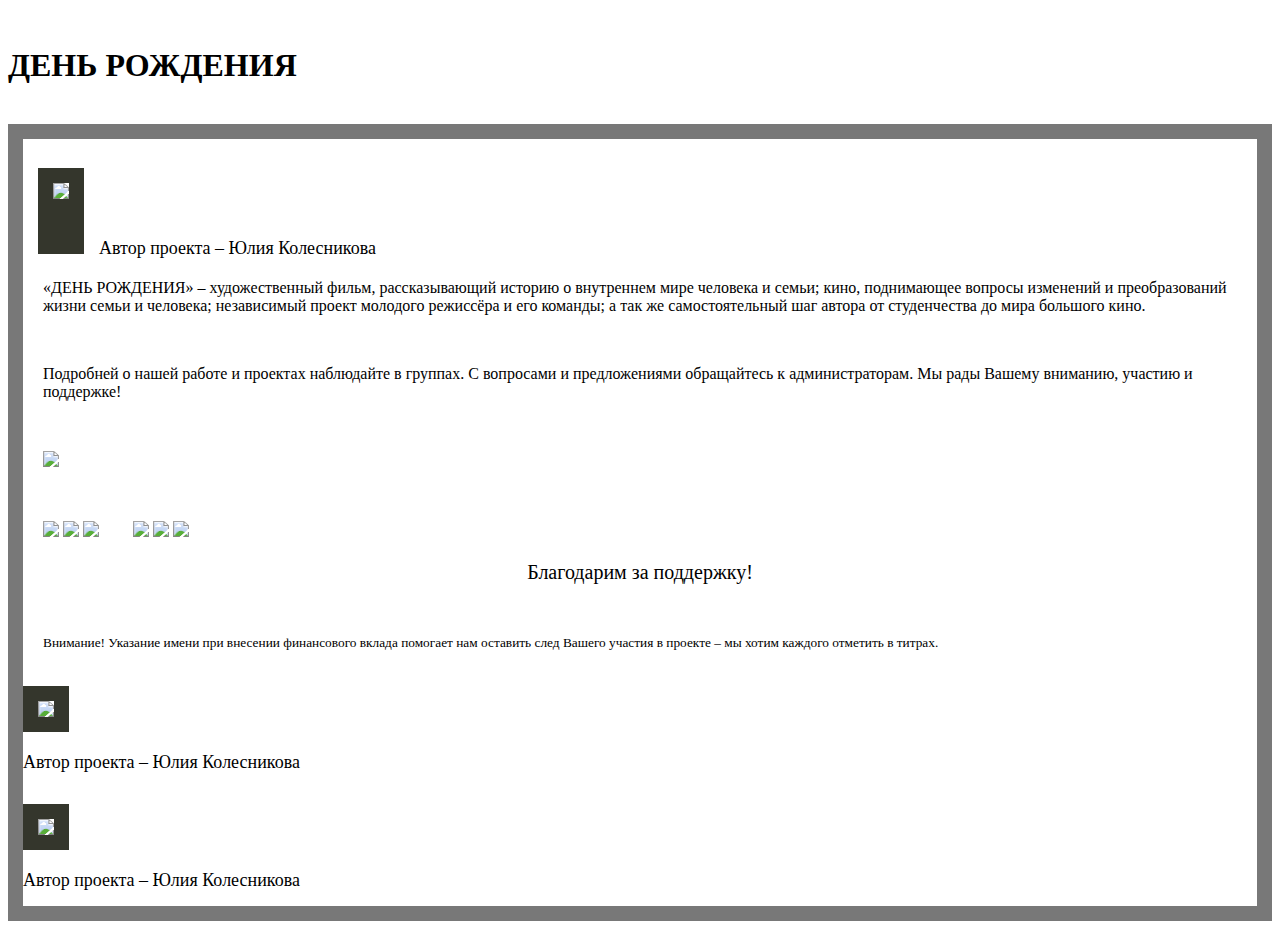
==== index.html @ e0739929 "Add files via upload" ====
<!DOCTYPE html>
<html>
    <head>
        <meta charset="utf-8" />
        <title>День рождения</title>

        
        <meta name="viewport"  content="width=device-width, initial-scale=1.0, user-scalable=0, maximum-scale=1.0" />

    
        <link rel="stylesheet" href="assets/css/styles.css" />
        <link rel="stylesheet" href="assets/touchTouch/touchTouch.css" />

      

        
      
    </head>

    <body >
<div class="q">
	
  <div id="slider-1" class="slider">
     <div class="slider__wrapper">
        <div class="thumbs" style="background-color: #363636" >     
         	
	        <span class= "fh"><a  href="assets/img/1/1.jpg" style="background-image:url(assets/img/1/1.jpg)"></a>	</span>  
	        <a href="assets/img/1/2.jpg" style="background-image:url(assets/img/1/2.jpg)"></a>
	   
	        <a href="assets/img/1/3.jpg" style="background-image:url(assets/img/1/3.jpg)"></a>
	       
	        
	        <span class= "fh"><a href="assets/img/1/4.jpg" style="background-image:url(assets/img/1/4.jpg)"></a> </span>
	       
        </div>

        <div class="thumbs" style="background-color: #363636" >
        	
	        <span class= "fh"><a  href="assets/img/1/21.jpg" style="background-image:url(assets/img/1/21.jpg)"></a></span>
	  
	        <a href="assets/img/1/22.jpg" style="background-image:url(assets/img/1/22.jpg)"></a>
	        <a href="assets/img/1/23.jpg" style="background-image:url(assets/img/1/23.jpg)"></a>
	        
	        <span class= "fh"><a  href="assets/img/1/24.jpg" style="background-image:url(assets/img/1/24.jpg)"></a> </span>
	        
        </div>

         <div class="thumbs" style="background-color: #363636" >
         	
	        <span class= "fh"><a  href="assets/img/1/31.jpg" style="background-image:url(assets/img/1/31.jpg)"></a></span>
	    
	        <a href="assets/img/1/32.jpg" style="background-image:url(assets/img/1/32.jpg)"></a>
	        <a href="assets/img/1/33.jpg" style="background-image:url(assets/img/1/33.jpg)"></a>
	        
	        <span class= "fh"><a  href="assets/img/1/34.jpg" style="background-image:url(assets/img/1/34.jpg)"></a></span>
	    
	    </div>
	        </div>
       
     <!-- КНОПКИ "НАЗАД" И "ВПЕРЁД" -->
  <a class="slider__control slider__control_left" href="#" role="button"></a>
  <a class="slider__control slider__control_right slider__control_show" href="#" role="button"></a>
   </div>  





<br>

<h1> ДЕНЬ РОЖДЕНИЯ </h1>

	<br>
	
             <div class="m" style="border:15px solid #787878;  ">
             	
<p class="image"><img src="assets/img/s.jpg" height="360" style="border:15px solid #34362c; border-bottom-width: 55px; margin-left:  15px; margin-top: 13px; margin-right: 15px "><span class="sp"><font size="4" face="Century">Автор проекта – Юлия Колесникова</font></span></p>


<div   style="margin: 20px; text-align: left;"><p style="font-size: 12pt"><font face="Century">      «ДЕНЬ РОЖДЕНИЯ» – художественный фильм, рассказывающий историю о внутреннем мире человека и семьи; кино, поднимающее вопросы изменений и преобразований жизни семьи и человека; независимый проект молодого режиссёра и его команды; а так же самостоятельный шаг автора от студенчества до мира большого кино.</font></p><br> <p style="font-size: 12pt"><font face="Century">Подробней о нашей работе и проектах наблюдайте в группах. С вопросами и предложениями обращайтесь к администраторам. Мы рады Вашему вниманию, участию и поддержке!</font></p><br><p><a href="https://yasobe.ru/na/lllkinoiremeslolll"><img class="but" src="assets/img/but5.png"></a></p><br><p>


<p class="z">
	<a href="https://vk.com/public186695545" title="Основная группа ВКонтакте"><img  src="assets/img/i1.png" height="24" ></a>
	<a href="https://www.facebook.com/lllkolesnikovalll/?modal=admin_todo_tour" title="Facebook"><img  src="assets/img/i2.png" height="24" ></a>
	<a href="https://www.instagram.com/lllkinoiremeslolll" title="Instagram"><img style="margin-right: 30px" src="assets/img/i3.png" height="24" ></a>
	<a></a>
	<a href="https://vk.com/id582224958" title="Администратор ВКонтакте"><img  src="assets/img/i1.png" height="24" ></a>
	<a title="Почта: lllkinoiremeslolll@gmail.com"><img  src="assets/img/i4.png" height="24" ></a>
	<a title="Номер телефона: 8-969-200-36-07"><img  src="assets/img/t.png" height="24" ></a>
</p>


<p style="text-align: center;font-weight: 400;font-size: 15pt;"><font face="Century">Благодарим за поддержку! </font></p><br><p style="font-size: 10pt;"><font face="Century">Внимание! Указание имени при внесении финансового вклада помогает нам оставить след Вашего участия в проекте – мы хотим каждого отметить в титрах.</font></p></div>
   <p class="image1">
   	<img src="assets/img/s.jpg" height="360" style="border:15px solid #34362c;  margin-top: 15px; "></p><p class="image1" style="margin-bottom: 15px;"><font size="4" face="Century">Автор проекта – Юлия Колесникова</font></p></p>


<p class="image2"><img src="assets/img/s.jpg" height="260" style="border:15px solid #34362c;  margin-top: 15px; "></p><p class="image2"></p><p class="image2" style="margin-bottom: 15px;"><font size="4" face="Century">Автор проекта – Юлия Колесникова</font></p> 
	     
        </div>


<div id="slider-2" class="slider">
     <div class="slider__wrapper">
		 <div class="thumbs" style="background-color: #363636">		 	
	       <span class= "fh"><a  href="assets/img/1/1_1.jpg" style="background-image:url(assets/img/1/1_1.jpg)"></a></span>
	        <a href="assets/img/1/1_2.jpg" style="background-image:url(assets/img/1/1_2.jpg)"></a>
	        <a href="assets/img/1/1_3.jpg" style="background-image:url(assets/img/1/1_3.jpg)"></a>
	        <span class= "fh"><a  href="assets/img/1/1_4.jpg" style="background-image:url(assets/img/1/1_4.jpg)"></a>	</span>        
	    </div>

	    <div class="thumbs" style="background-color: #363636">		 	
	        <span class= "fh"><a  href="assets/img/1/2_1.jpg" style="background-image:url(assets/img/1/2_1.jpg)"></a></span>
	        <a href="assets/img/1/2_2.jpg" style="background-image:url(assets/img/1/2_2.jpg)"></a>
	        <a href="assets/img/1/2_3.jpg" style="background-image:url(assets/img/1/2_3.jpg)"></a>
	        <span class= "fh"><a href="assets/img/1/2_4.jpg" style="background-image:url(assets/img/1/2_4.jpg)"></a></span>	        
	    </div>

	    <div class="thumbs" style="background-color: #363636">		 	
	        <span class= "fh"><a  href="assets/img/1/3_1.jpg" style="background-image:url(assets/img/1/3_1.jpg)"></a></span>
	        <a href="assets/img/1/3_2.jpg" style="background-image:url(assets/img/1/3_2.jpg)"></a>
	        <a href="assets/img/1/3_3.jpg" style="background-image:url(assets/img/1/3_3.jpg)"></a>
	        <span class= "fh"><a  href="assets/img/1/3_4.jpg" style="background-image:url(assets/img/1/3_4.jpg)"></a>	 </span>       
	    </div>

 </div>
     <!-- КНОПКИ "НАЗАД" И "ВПЕРЁД" -->
  <a class="slider__control slider__control_left" href="#" role="button"></a>
  <a class="slider__control slider__control_right slider__control_show" href="#" role="button"></a>

    





</div></div>
	</div>
	
	<script>
    'use strict';
    var multiItemSlider = (function () {
      return function (selector, config) {
        var
          _mainElement = document.querySelector(selector), // основный элемент блока
          _sliderWrapper = _mainElement.querySelector('.slider__wrapper'), // обертка для .slider-item
          _sliderItems = _mainElement.querySelectorAll('.thumbs'), // элементы (.slider-item)
          _sliderControls = _mainElement.querySelectorAll('.slider__control'), // элементы управления
          _sliderControlLeft = _mainElement.querySelector('.slider__control_left'), // кнопка "LEFT"
          _sliderControlRight = _mainElement.querySelector('.slider__control_right'), // кнопка "RIGHT"
          _wrapperWidth = parseFloat(getComputedStyle(_sliderWrapper).width), // ширина обёртки
          _itemWidth = parseFloat(getComputedStyle(_sliderItems[0]).width), // ширина одного элемента    
          _positionLeftItem = 0, // позиция левого активного элемента
          _transform = 0, // значение транфсофрмации .slider_wrapper
          _step = _itemWidth / _wrapperWidth * 100, // величина шага (для трансформации)
          _items = []; // массив элементов
        // наполнение массива _items
        _sliderItems.forEach(function (item, index) {
          _items.push({ item: item, position: index, transform: 0 });
        });

        var position = {
          getMin: 0,
          getMax: _items.length - 1,
        }

        var _transformItem = function (direction) {
          if (direction === 'right') {
            if ((_positionLeftItem + _wrapperWidth / _itemWidth - 1) >= position.getMax) {
              return;
            }
            if (!_sliderControlLeft.classList.contains('slider__control_show')) {
              _sliderControlLeft.classList.add('slider__control_show');
            }
            if (_sliderControlRight.classList.contains('slider__control_show') && (_positionLeftItem + _wrapperWidth / _itemWidth) >= position.getMax) {
              _sliderControlRight.classList.remove('slider__control_show');
            }
            _positionLeftItem++;
            _transform -= _step;
          }
          if (direction === 'left') {
            if (_positionLeftItem <= position.getMin) {
              return;
            }
            if (!_sliderControlRight.classList.contains('slider__control_show')) {
              _sliderControlRight.classList.add('slider__control_show');
            }
            if (_sliderControlLeft.classList.contains('slider__control_show') && _positionLeftItem - 1 <= position.getMin) {
              _sliderControlLeft.classList.remove('slider__control_show');
            }
            _positionLeftItem--;
            _transform += _step;
          }
          _sliderWrapper.style.transform = 'translateX(' + _transform + '%)';
        }

        // обработчик события click для кнопок "назад" и "вперед"
        var _controlClick = function (e) {
          if (e.target.classList.contains('slider__control')) {
            e.preventDefault();
            var direction = e.target.classList.contains('slider__control_right') ? 'right' : 'left';
            _transformItem(direction);
          }
        };

         var _setUpListeners = function () {
          // добавление к кнопкам "назад" и "вперед" обрботчика _controlClick для событя click
          _sliderControls.forEach(function (item) {
            item.addEventListener('click', _controlClick);
          });

          _mainElement.addEventListener('touchstart', function (e) {
            _startX = e.changedTouches[0].clientX;
          });
          _mainElement.addEventListener('touchend', function (e) {
            var
              _endX = e.changedTouches[0].clientX,
              _deltaX = _endX - _startX;
            if (_deltaX > 50) {
              _transformItem('left');
            } else if (_deltaX < -50) {
              _transformItem('right');
            }
          });

        }
        // инициализация
        _setUpListeners();

        return {
          right: function () { // метод right
            _transformItem('right');
          },
          left: function () { // метод left
            _transformItem('left');
          }
        }

      }
    }());

    var slider1 = multiItemSlider('#slider-1');
    var slider2 = multiItemSlider('#slider-2');
var slider3 = multiItemSlider('#slider-3');
    var slider4 = multiItemSlider('#slider-4');
  </script>


        <footer>
	   
        </footer>

        <!-- JavaScript includes - jQuery, turn.js and our own script.js -->
		<script src="http://code.jquery.com/jquery-1.7.1.min.js"></script>
		<script src="assets/touchTouch/touchTouch.jquery.js"></script>
		<script src="assets/js/script.js"></script>
		

		<!-- BSA AdPacks code. Please ignore and remove.-->
        <script src="http://cdn.tutorialzine.com/misc/adPacks/v1.js" async></script>

    </body>
</html>
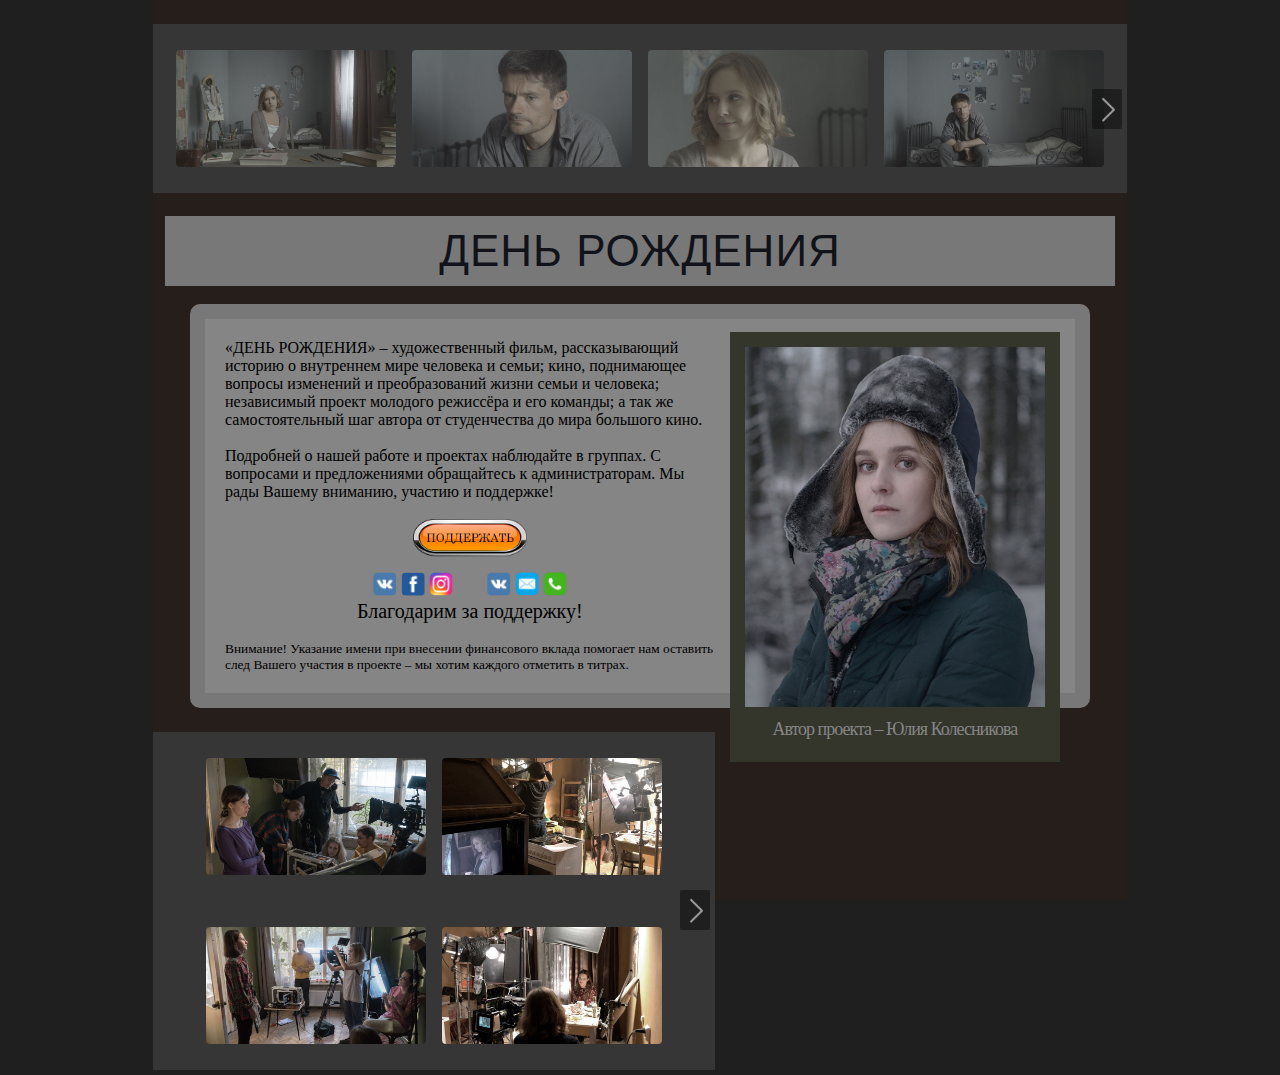
==== commit fe98dd21: "Update index.html" ====
--- a/index.html
+++ b/index.html
@@ -253,7 +253,7 @@
 
         <!-- JavaScript includes - jQuery, turn.js and our own script.js -->
 		<script src="http://code.jquery.com/jquery-1.7.1.min.js"></script>
-		<script src="assets/touchTouch/touchTouch.jquery.js"></script>
+		<script src="assets/touchTouch/touchTouch.js"></script>
 		<script src="assets/js/script.js"></script>
 		
 
--- a/assets/css/styles.css
+++ b/assets/css/styles.css
@@ -0,0 +1,382 @@
+/*-------------------------
+	Simple reset
+--------------------------*/
+
+
+*{
+	margin:0;
+	padding:0;
+}
+
+
+/*-------------------------
+	General Styles
+--------------------------*/
+
+
+
+
+body{
+    
+	
+	
+
+background: #1f1f1f; 
+
+
+}
+
+
+
+section{
+	display: block;
+}
+
+
+
+
+
+ h1{
+ 	
+	font: 44px 'Century', sans-serif;
+	color:#111318;
+	max-width: 930px;
+	background: #787878; 
+	text-align: center;
+	margin-right: auto;
+	margin-left: auto;
+	border: 10px solid #787878;
+	font-weight:500;
+	letter-spacing: 1px;
+	
+
+}
+
+
+.thumbs{
+	
+
+	margin:24px auto 5px;
+	text-align:center;
+	overflow: hidden;
+
+}
+
+.thumbs a{
+	width:220px;
+	height:117px;
+	display:inline-block;
+	
+	
+	border-radius:4px;
+	margin: 26px 6px 22px 6px ;
+	
+	text-decoration:none;
+	
+	background-position:center center;
+	background-repeat: no-repeat;
+	
+	background-size:cover;
+	-moz-background-size:cover;
+	-webkit-background-size:cover;
+
+}
+
+
+#credit{
+	background-color: rgba(255, 255, 255, 0.2);
+	border-radius: 8px;
+	font-size: 11px;
+	margin: 0 auto 70px;
+	opacity: 0.5;
+	padding: 12px 16px;
+	text-align: center;
+	width: 400px;
+}
+
+
+
+
+@media screen and (max-width: 960px) {
+	.thumbs, #credit{
+		width:auto;
+	}
+	
+	footer{
+		display:none;
+	}
+	
+	#bsaHolder{
+		display:none;
+	}
+
+	
+}
+
+
+@media screen and (max-width: 965px)  and (min-width: 740px)
+{
+.thumbs a{
+	width:170px;
+	height:90px;
+}
+
+}
+
+@media screen and (max-width: 739px)  and (min-width: 468px)
+{
+	.fh{
+position: absolute;
+top: -9999px;
+left: -9999px;
+}
+.thumbs a{
+	width:220px;
+	height:117px;
+}
+
+}
+
+
+@media screen and (max-width: 467px)
+{
+.fh{
+position: absolute;
+top: -9999px;
+left: -9999px;
+}
+.thumbs a{
+	width:150px;
+	height:80px;
+}
+}
+
+@media screen and (max-width: 327px)
+{
+	.slider{
+		display: none;
+	}
+}
+
+@media screen and (min-width: 805px) 
+{
+	
+.image1
+	{display: none;}
+	.image2
+	{display: none;}
+}
+
+@media screen and (max-width: 804px) and (min-width: 770px)
+{
+	
+.image1
+	{display: none;}
+.image2
+	{display: none;}
+	.image{
+		margin-top: 30px;
+		margin-bottom: 20px;
+	}
+
+}
+
+@media screen and (max-width: 769px) and (min-width: 708px)
+{
+	
+.image1
+	{display: none;}
+.image2
+	{display: none;}
+}
+@media screen and (max-width: 707px) and (min-width: 684px)
+{
+	.image2
+	{display: none;}
+	.but{
+		margin-top:52px;
+	}
+	
+.image1
+	{display: none;}
+
+}
+@media screen and (max-width: 683px) and (min-width: 648px)
+{
+	
+	.but{
+		margin-top:30px;
+	}
+	
+.image1
+	{display: none;}
+.image2
+	{display: none;}
+}
+
+@media screen and (max-width: 647px) and (min-width: 360px)
+{
+	.image2
+	{display: none;}
+.image{display: none;
+}
+	
+}
+@media screen and (max-width: 359px) 
+{
+	
+.image{
+	display: none;
+}
+	.image1{
+		display: none;
+	}
+}
+
+
+
+
+
+
+
+
+.m { max-width: 870px;
+	display: block;
+text-align: center;
+margin-right: auto;
+margin-left: auto;
+    background: #858585;
+    border-radius: 10px;
+
+}
+
+
+
+.q{ max-width: 974px;
+	height: 100vh;
+background-color: #261e1a;
+text-align: center;
+margin-right: auto;
+margin-left: auto;
+}
+
+.image {
+	float: right;
+	position	: relative;
+	}
+
+.sp {
+	position	: absolute;
+	top		: 390px;
+	left		: -10px;
+	width		: 100%;
+	color			: #858585;
+	
+	letter-spacing		: -1px;
+	
+	padding			: 10px;
+}
+
+
+
+.but{
+	display: block;
+	 margin-left: auto;
+    margin-right: auto;
+    height: 45px;
+   margin-bottom: -10px;
+}
+
+
+.z {
+text-align: center;
+
+  display: block;
+	 margin-left: auto;
+    margin-right: auto;
+}
+
+
+
+
+
+
+
+
+.slider {
+      position: relative;
+      overflow: hidden;
+      
+      margin-left: auto;
+    margin-right: auto;
+     
+    }
+
+    .slider__wrapper {
+      display: flex;
+      transition: transform 0.6s ease;
+
+    }
+
+    .thumbs {
+      flex: 0 0 100%;
+      max-width: 100%;
+    }
+
+    .slider__control {
+      position: absolute;
+      top: 55%;
+      display: none;
+      align-items: center;
+     
+     
+      
+      text-align: center;
+      opacity: 0.5;
+    
+      transform: translateY(-50%);
+      background: rgba(0, 0, 0, .5);
+    }
+
+    .slider__control_show {
+      display: flex;
+    }
+
+    .slider__control:hover,
+    .slider__control:focus {
+     
+
+      outline: 0;
+      opacity: .9;
+    }
+
+    .slider__control_left {
+      left: 5px;
+    }
+
+    .slider__control_right {
+      right:5px;
+    }
+
+    .slider__control::before {
+      content: '';
+      display: inline-block;
+      width: 20px;
+      height: 20px;
+      background: transparent no-repeat center center;
+      background-size: 100% 100%;
+    }
+
+    .slider__control_left::before {
+    	height:  40px;
+    	width: 30px;
+      background-image: url(../img/ar1.png);
+    }
+
+    .slider__control_right::before {
+    	height:  40px;
+    	width: 30px;
+      background-image: url("../img/ar2.png");
+    }
+
+   
--- a/assets/touchTouch/touchTouch.css
+++ b/assets/touchTouch/touchTouch.css
@@ -0,0 +1,139 @@
+/* The gallery overlay */
+
+#galleryOverlay{
+	width:100%;
+	height:100%;
+	position:fixed;
+	top:0;
+	left:0;
+	opacity:0;
+	z-index:100000;
+	background-color:#222;
+	background-color:rgba(0,0,0,0.8);
+	overflow:hidden;
+	display:none;
+	
+	-moz-transition:opacity 1s ease;
+	-webkit-transition:opacity 1s ease;
+	transition:opacity 1s ease;
+}
+
+/* This class will trigger the animation */
+
+#galleryOverlay.visible{
+	opacity:1;
+}
+
+#gallerySlider{
+	height:100%;
+	
+	left:0;
+	top:0;
+	
+	width:100%;
+	white-space: nowrap;
+	position:absolute;
+	
+	-moz-transition:left 0.4s ease;
+	-webkit-transition:left 0.4s ease;
+	transition:left 0.4s ease;
+}
+
+#gallerySlider .placeholder{
+	background: url("preloader.gif") no-repeat center center;
+	height: 100%;
+	line-height: 1px;
+	text-align: center;
+	width:100%;
+	display:inline-block;
+}
+
+/* The before element moves the
+ * image halfway from the top */
+
+#gallerySlider .placeholder:before{
+	content: "";
+	display: inline-block;
+	height: 50%;
+	width: 1px;
+	margin-right:-1px;
+}
+
+#gallerySlider .placeholder img{
+	display: inline-block;
+	max-height: 100%;
+	max-width: 100%;
+	vertical-align: middle;
+}
+
+#gallerySlider.rightSpring{
+	-moz-animation: rightSpring 0.3s;
+	-webkit-animation: rightSpring 0.3s;
+}
+
+#gallerySlider.leftSpring{
+	-moz-animation: leftSpring 0.3s;
+	-webkit-animation: leftSpring 0.3s;
+}
+
+/* Firefox Keyframe Animations */
+
+@-moz-keyframes rightSpring{
+	0%{		margin-left:0px;}
+	50%{	margin-left:-30px;}
+	100%{	margin-left:0px;}
+}
+
+@-moz-keyframes leftSpring{
+	0%{		margin-left:0px;}
+	50%{	margin-left:30px;}
+	100%{	margin-left:0px;}
+}
+
+/* Safari and Chrome Keyframe Animations */
+
+@-webkit-keyframes rightSpring{
+	0%{		margin-left:0px;}
+	50%{	margin-left:-30px;}
+	100%{	margin-left:0px;}
+}
+
+@-webkit-keyframes leftSpring{
+	0%{		margin-left:0px;}
+	50%{	margin-left:30px;}
+	100%{	margin-left:0px;}
+}
+
+/* Arrows */
+
+#prevArrow,#nextArrow{
+	border:none;
+	text-decoration:none;
+	background:url('arrows.png') no-repeat;
+	opacity:0.5;
+	cursor:pointer;
+	position:absolute;
+	width:43px;
+	height:58px;
+	
+	top:50%;
+	margin-top:-29px;
+	
+	-moz-transition:opacity 0.2s ease;
+	-webkit-transition:opacity 0.2s ease;
+	transition:opacity 0.2s ease;
+}
+
+#prevArrow:hover, #nextArrow:hover{
+	opacity:1;
+}
+
+#prevArrow{
+	background-position:left top;
+	left:40px;
+}
+
+#nextArrow{
+	background-position:right top;
+	right:40px;
+}
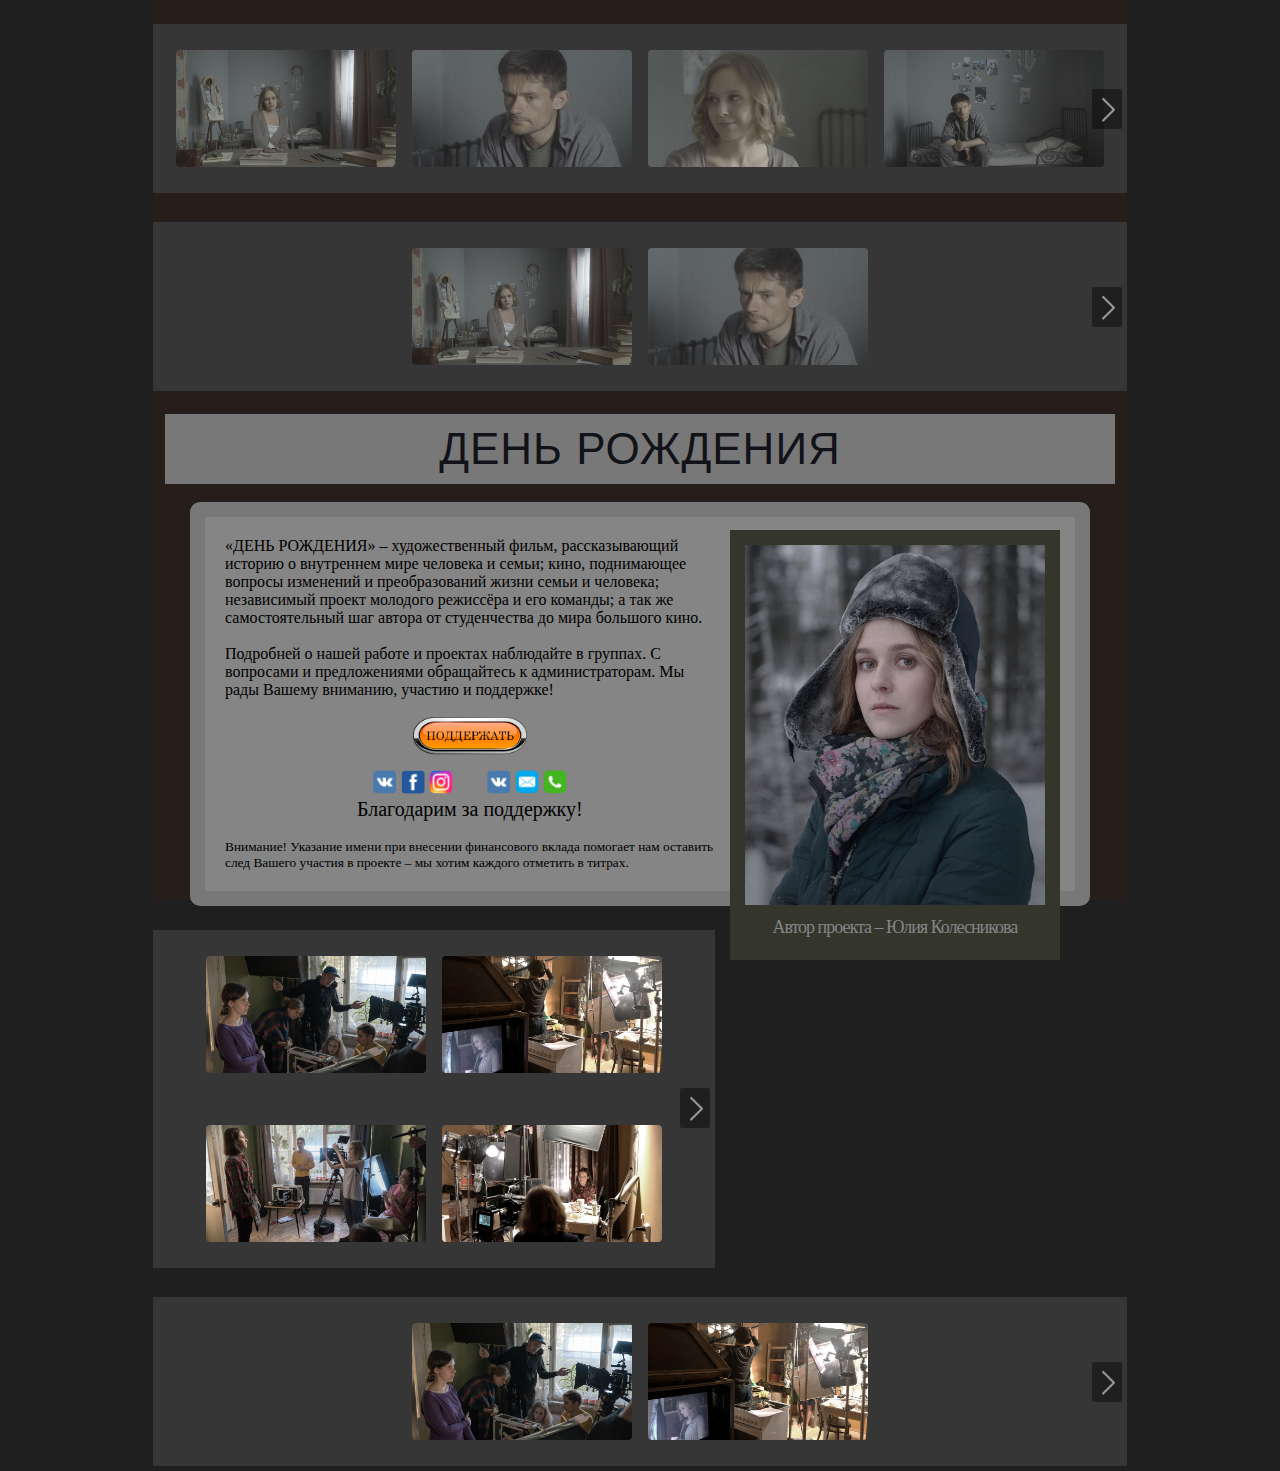
==== commit e08f10e7: "Add files via upload" ====
--- a/index.html
+++ b/index.html
@@ -63,6 +63,55 @@
    </div>  
 
 
+ <div id="slider-3" class="slider">
+     <div class="slider__wrapper">
+        <div class="thumbs" style="background-color: #363636" >     
+          
+          <a  href="assets/img/1/1.jpg" style="background-image:url(assets/img/1/1.jpg)"></a> 
+          <a href="assets/img/1/2.jpg" style="background-image:url(assets/img/1/2.jpg)"></a>
+     
+        
+         
+        </div>
+<div class="thumbs" style="background-color: #363636" >
+    <a href="assets/img/1/3.jpg" style="background-image:url(assets/img/1/3.jpg)"></a>
+         
+          
+         <a href="assets/img/1/4.jpg" style="background-image:url(assets/img/1/4.jpg)"></a> 
+</div>
+        <div class="thumbs" style="background-color: #363636" >
+          
+          <a  href="assets/img/1/21.jpg" style="background-image:url(assets/img/1/21.jpg)"></a>
+    
+          <a href="assets/img/1/22.jpg" style="background-image:url(assets/img/1/22.jpg)"></a>
+          
+          
+        </div>
+<div class="thumbs" style="background-color: #363636" >
+  <a href="assets/img/1/23.jpg" style="background-image:url(assets/img/1/23.jpg)"></a>
+          
+          <a  href="assets/img/1/24.jpg" style="background-image:url(assets/img/1/24.jpg)"></a> 
+</div>
+
+         <div class="thumbs" style="background-color: #363636" >
+          
+         <a  href="assets/img/1/31.jpg" style="background-image:url(assets/img/1/31.jpg)"></a>
+      
+          <a href="assets/img/1/32.jpg" style="background-image:url(assets/img/1/32.jpg)"></a>
+          
+      
+      </div>
+       <div class="thumbs" style="background-color: #363636" >
+        <a href="assets/img/1/33.jpg" style="background-image:url(assets/img/1/33.jpg)"></a>
+          
+          <a  href="assets/img/1/34.jpg" style="background-image:url(assets/img/1/34.jpg)"></a>
+       </div>
+          </div>
+       
+     <!-- КНОПКИ "НАЗАД" И "ВПЕРЁД" -->
+  <a class="slider__control slider__control_left" href="#" role="button"></a>
+  <a class="slider__control slider__control_right slider__control_show" href="#" role="button"></a>
+   </div>  
 
 
 
@@ -135,7 +184,54 @@
 
 
 
-</div></div>
+</div>
+
+
+<div id="slider-4" class="slider">
+     <div class="slider__wrapper">
+     <div class="thumbs" style="background-color: #363636">     
+        <a  href="assets/img/1/1_1.jpg" style="background-image:url(assets/img/1/1_1.jpg)"></a>
+          <a href="assets/img/1/1_2.jpg" style="background-image:url(assets/img/1/1_2.jpg)"></a>
+               
+      </div>
+<div class="thumbs" style="background-color: #363636"> 
+  <a href="assets/img/1/1_3.jpg" style="background-image:url(assets/img/1/1_3.jpg)"></a>
+         <a  href="assets/img/1/1_4.jpg" style="background-image:url(assets/img/1/1_4.jpg)"></a>   
+</div>
+      <div class="thumbs" style="background-color: #363636">      
+          <a  href="assets/img/1/2_1.jpg" style="background-image:url(assets/img/1/2_1.jpg)"></a>
+          <a href="assets/img/1/2_2.jpg" style="background-image:url(assets/img/1/2_2.jpg)"></a>
+                   
+      </div>
+<div class="thumbs" style="background-color: #363636"> 
+  <a href="assets/img/1/2_3.jpg" style="background-image:url(assets/img/1/2_3.jpg)"></a>
+         <a href="assets/img/1/2_4.jpg" style="background-image:url(assets/img/1/2_4.jpg)"></a>
+</div>
+      <div class="thumbs" style="background-color: #363636">      
+          <a  href="assets/img/1/3_1.jpg" style="background-image:url(assets/img/1/3_1.jpg)"></a>
+          <a href="assets/img/1/3_2.jpg" style="background-image:url(assets/img/1/3_2.jpg)"></a>
+                
+      </div>
+<div class="thumbs" style="background-color: #363636">  
+<a href="assets/img/1/3_3.jpg" style="background-image:url(assets/img/1/3_3.jpg)"></a>
+          <a  href="assets/img/1/3_4.jpg" style="background-image:url(assets/img/1/3_4.jpg)"></a> 
+</div>
+ </div>
+     <!-- КНОПКИ "НАЗАД" И "ВПЕРЁД" -->
+  <a class="slider__control slider__control_left" href="#" role="button"></a>
+  <a class="slider__control slider__control_right slider__control_show" href="#" role="button"></a>
+
+    
+
+
+
+
+
+</div>
+
+
+
+</div>
 	</div>
 	
 	<script>
@@ -253,7 +349,7 @@
 
         <!-- JavaScript includes - jQuery, turn.js and our own script.js -->
 		<script src="http://code.jquery.com/jquery-1.7.1.min.js"></script>
-		<script src="assets/touchTouch/touchTouch.js"></script>
+		<script src="assets/js/touchTouch.js"></script>
 		<script src="assets/js/script.js"></script>
 		
 
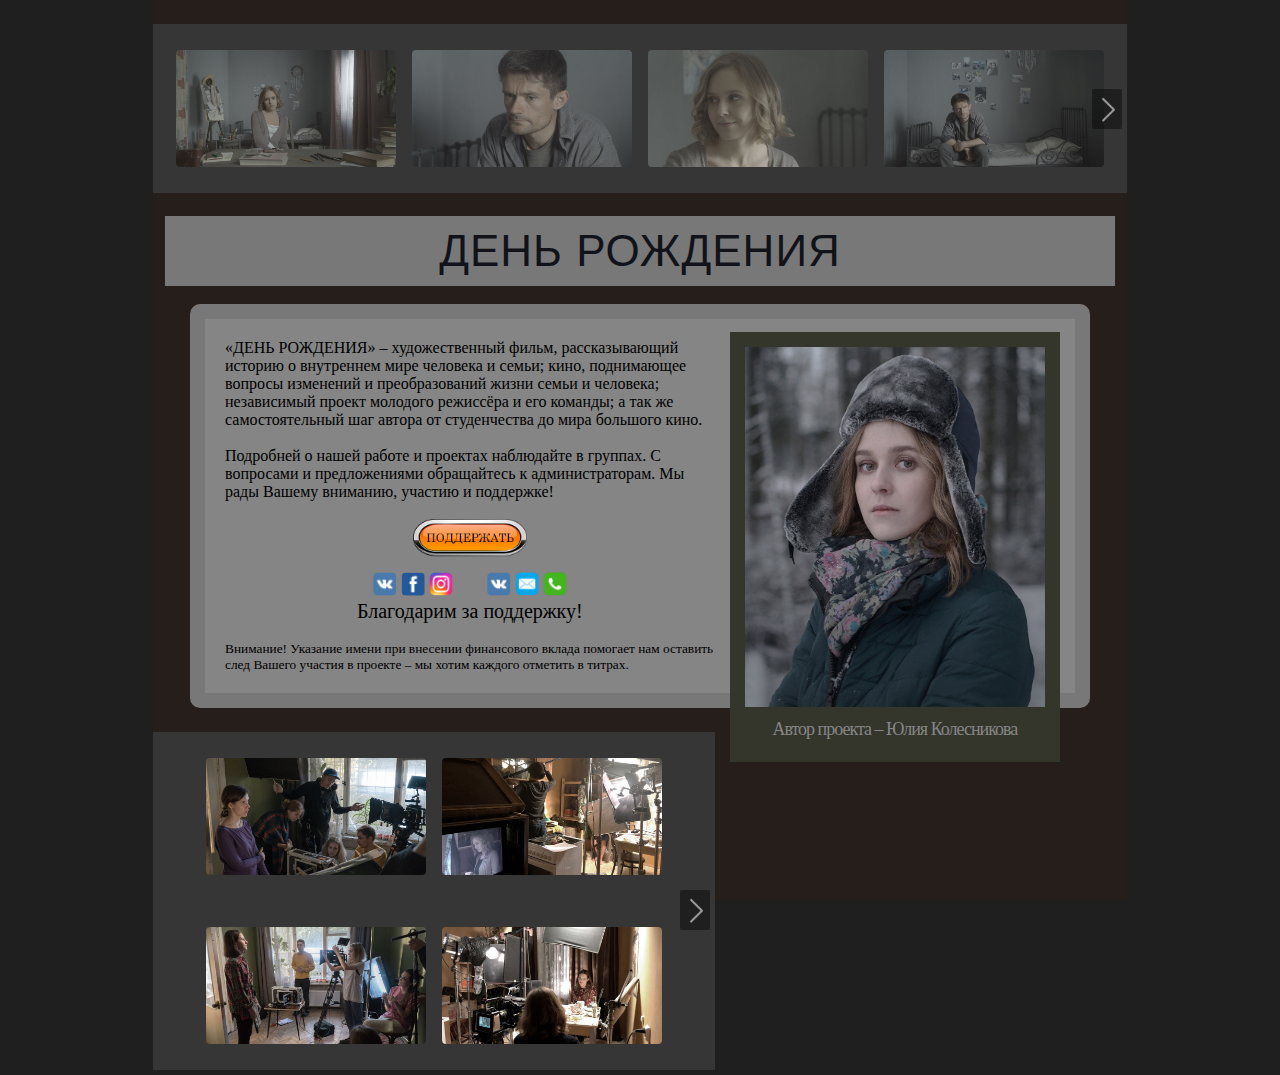
==== commit 935f8768: "Update index.html" ====
--- a/index.html
+++ b/index.html
@@ -349,7 +349,7 @@
 
         <!-- JavaScript includes - jQuery, turn.js and our own script.js -->
 		<script src="http://code.jquery.com/jquery-1.7.1.min.js"></script>
-		<script src="assets/js/touchTouch.js"></script>
+		<script src="assets/touchTouch/touchTouch.jquery.js"></script>
 		<script src="assets/js/script.js"></script>
 		
 
--- a/assets/css/styles.css
+++ b/assets/css/styles.css
@@ -110,9 +110,17 @@
 		display:none;
 	}
 
-	
-}
-
+
+}
+@media screen and (min-width: 966px){
+	#slider-3{
+		display: none;
+	}
+	#slider-4{
+		display: none;
+	}
+
+}
 
 @media screen and (max-width: 965px)  and (min-width: 740px)
 {
@@ -121,34 +129,43 @@
 	height:90px;
 }
 
+	#slider-3{
+		display: none;
+	}#slider-4{
+		display: none;
+	}
 }
 
 @media screen and (max-width: 739px)  and (min-width: 468px)
 {
-	.fh{
-position: absolute;
-top: -9999px;
-left: -9999px;
-}
+
 .thumbs a{
 	width:220px;
 	height:117px;
 }
-
+#slider-2{
+		display: none;
+	}
+	#slider-1{
+		display: none;
+	}
 }
 
 
 @media screen and (max-width: 467px)
 {
-.fh{
-position: absolute;
-top: -9999px;
-left: -9999px;
-}
+
+
 .thumbs a{
 	width:150px;
 	height:80px;
 }
+#slider-2{
+		display: none;
+	}
+	#slider-1{
+		display: none;
+	}
 }
 
 @media screen and (max-width: 327px)
@@ -157,6 +174,9 @@
 		display: none;
 	}
 }
+
+
+
 
 @media screen and (min-width: 805px) 
 {
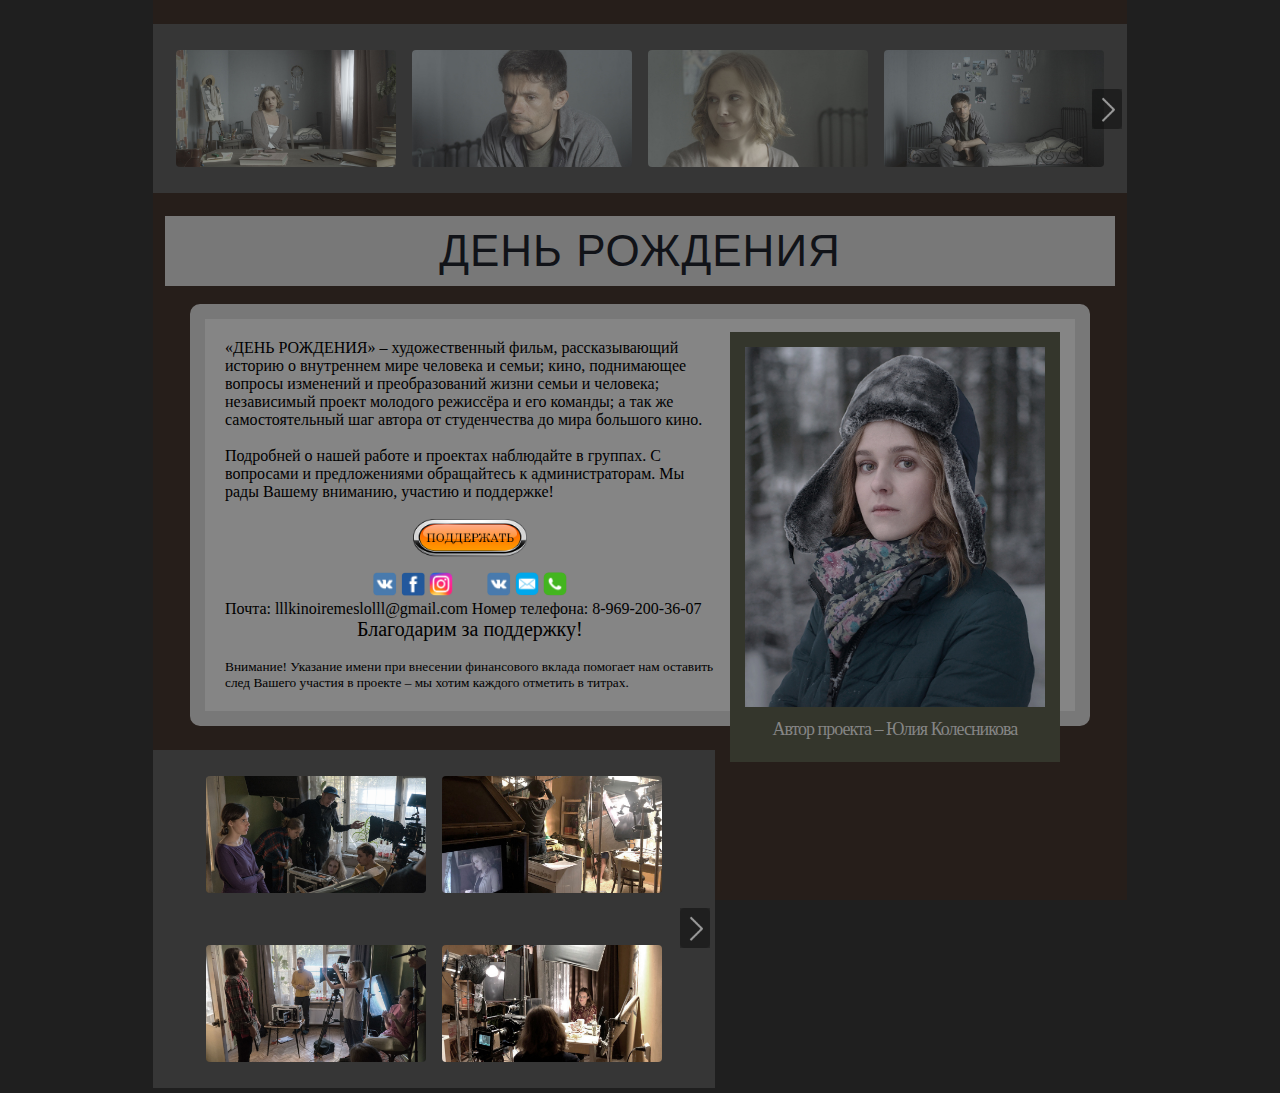
==== commit 3ec3a659: "Update index.html" ====
--- a/index.html
+++ b/index.html
@@ -135,10 +135,11 @@
 	<a href="https://www.instagram.com/lllkinoiremeslolll" title="Instagram"><img style="margin-right: 30px" src="assets/img/i3.png" height="24" ></a>
 	<a></a>
 	<a href="https://vk.com/id582224958" title="Администратор ВКонтакте"><img  src="assets/img/i1.png" height="24" ></a>
-	<a title="Почта: lllkinoiremeslolll@gmail.com"><img  src="assets/img/i4.png" height="24" ></a>
-	<a title="Номер телефона: 8-969-200-36-07"><img  src="assets/img/t.png" height="24" ></a>
+	<a class="btn"><img  src="assets/img/i4.png" height="24" ></a>
+	<a class="btn1"><img  src="assets/img/t.png" height="24" ></a>
 </p>
-
+<span class="block">Почта: lllkinoiremeslolll@gmail.com</span>
+<span class="block1">Номер телефона: 8-969-200-36-07</span>
 
 <p style="text-align: center;font-weight: 400;font-size: 15pt;"><font face="Century">Благодарим за поддержку! </font></p><br><p style="font-size: 10pt;"><font face="Century">Внимание! Указание имени при внесении финансового вклада помогает нам оставить след Вашего участия в проекте – мы хотим каждого отметить в титрах.</font></p></div>
    <p class="image1">
@@ -233,7 +234,30 @@
 
 </div>
 	</div>
-	
+	<script type="text/javascript">
+   var btn = document.querySelector('.btn');
+btn.onclick = function(e) {
+  var element = document.querySelector(".block");
+  if(element.classList.contains("show-block")) {
+    element.classList.remove("show-block");
+  } else {
+    element.classList.add("show-block");
+  }
+} 
+
+  </script>
+    <script type="text/javascript">
+   var btn1 = document.querySelector('.btn1');
+btn1.onclick = function(e) {
+  var element = document.querySelector(".block1");
+  if(element.classList.contains("show-block1")) {
+    element.classList.remove("show-block1");
+  } else {
+    element.classList.add("show-block1");
+  }
+} 
+
+  </script>
 	<script>
     'use strict';
     var multiItemSlider = (function () {
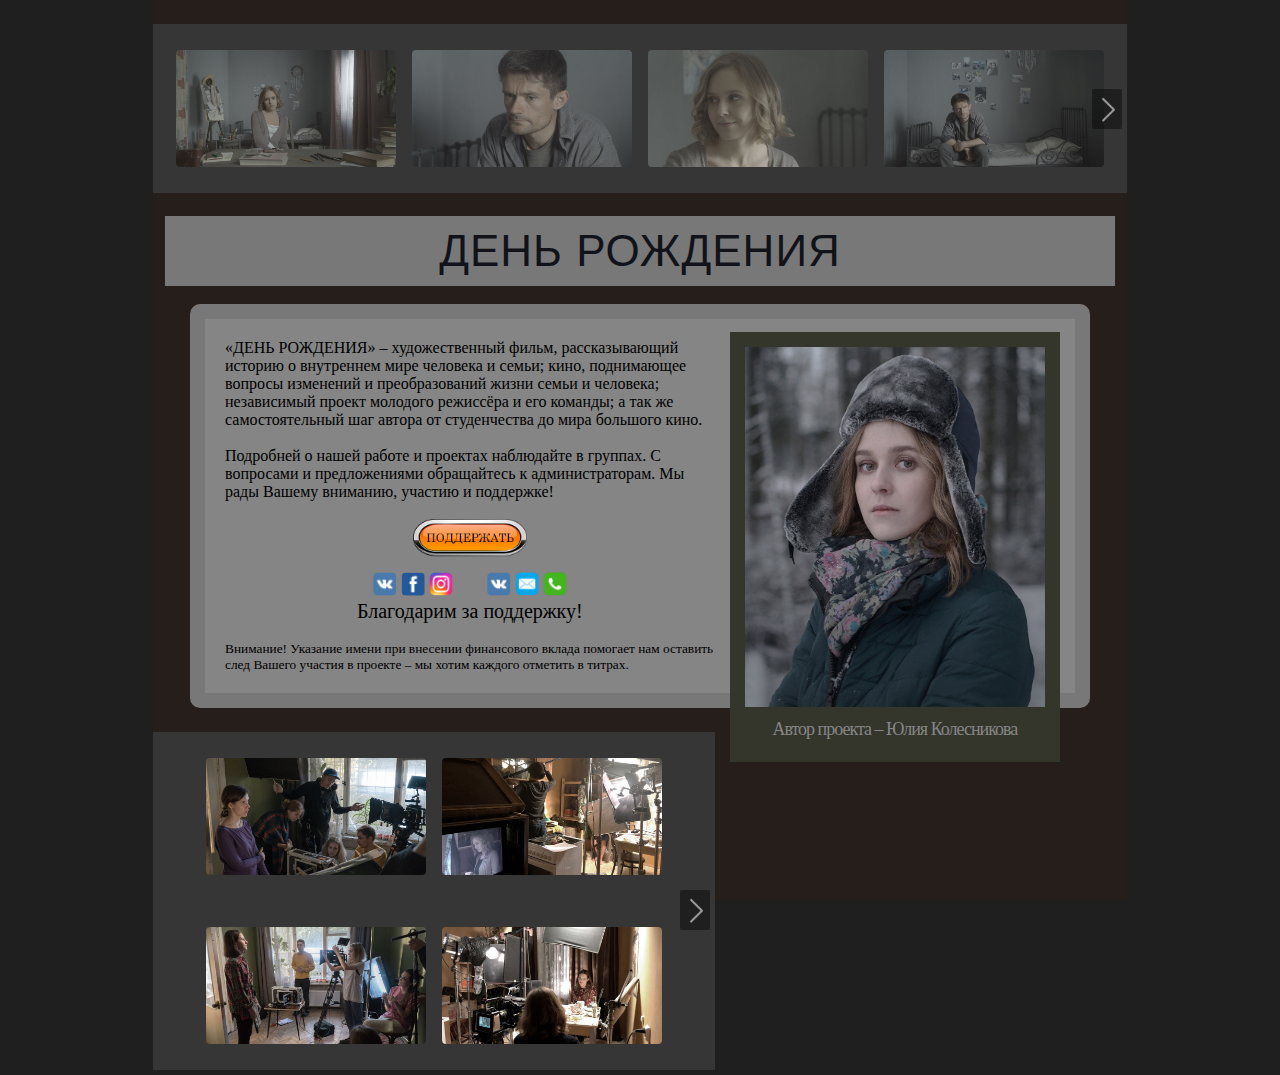
==== commit f320fff1: "Update index.html" ====
--- a/index.html
+++ b/index.html
@@ -126,7 +126,7 @@
 <p class="image"><img src="assets/img/s.jpg" height="360" style="border:15px solid #34362c; border-bottom-width: 55px; margin-left:  15px; margin-top: 13px; margin-right: 15px "><span class="sp"><font size="4" face="Century">Автор проекта – Юлия Колесникова</font></span></p>
 
 
-<div   style="margin: 20px; text-align: left;"><p style="font-size: 12pt"><font face="Century">      «ДЕНЬ РОЖДЕНИЯ» – художественный фильм, рассказывающий историю о внутреннем мире человека и семьи; кино, поднимающее вопросы изменений и преобразований жизни семьи и человека; независимый проект молодого режиссёра и его команды; а так же самостоятельный шаг автора от студенчества до мира большого кино.</font></p><br> <p style="font-size: 12pt"><font face="Century">Подробней о нашей работе и проектах наблюдайте в группах. С вопросами и предложениями обращайтесь к администраторам. Мы рады Вашему вниманию, участию и поддержке!</font></p><br><p><a href="https://yasobe.ru/na/lllkinoiremeslolll"><img class="but" src="assets/img/but5.png"></a></p><br><p>
+<div   style="margin: 20px; text-align: left;"><p style="font-size: 12pt"><font face="Century">      «ДЕНЬ РОЖДЕНИЯ» – художественный фильм, рассказывающий историю о внутреннем мире человека и семьи; кино, поднимающее вопросы изменений и преобразований жизни семьи и человека; независимый проект молодого режиссёра и его команды; а так же самостоятельный шаг автора от студенчества до мира большого кино.</font></p><br> <p style="font-size: 12pt"><font face="Century">Подробней о нашей работе и проектах наблюдайте в группах. С вопросами и предложениями обращайтесь к администраторам. Мы рады Вашему вниманию, участию и поддержке!</font></p><br><p><a href="1.html"><img class="but" src="assets/img/but5.png"></a></p><br><p>
 
 
 <p class="z">
--- a/assets/css/styles.css
+++ b/assets/css/styles.css
@@ -95,7 +95,48 @@
 }
 
 
-
+.btn {
+
+  text-align: center;
+  cursor: pointer;
+
+  
+}
+.block {
+ 
+  display:none;
+height: 20px;
+  position:relative;
+  text-align: center;
+
+ 
+	 margin-left: auto;
+    margin-right: auto;
+}
+.show-block {
+  display: block;
+}
+.btn1 {
+
+  text-align: center;
+  cursor: pointer;
+
+  
+}
+.block1 {
+ 
+  display:none;
+height: 20px;
+  position:relative;
+  text-align: center;
+
+ 
+	 margin-left: auto;
+    margin-right: auto;
+}
+.show-block1 {
+  display: block;
+}
 
 @media screen and (max-width: 960px) {
 	.thumbs, #credit{
